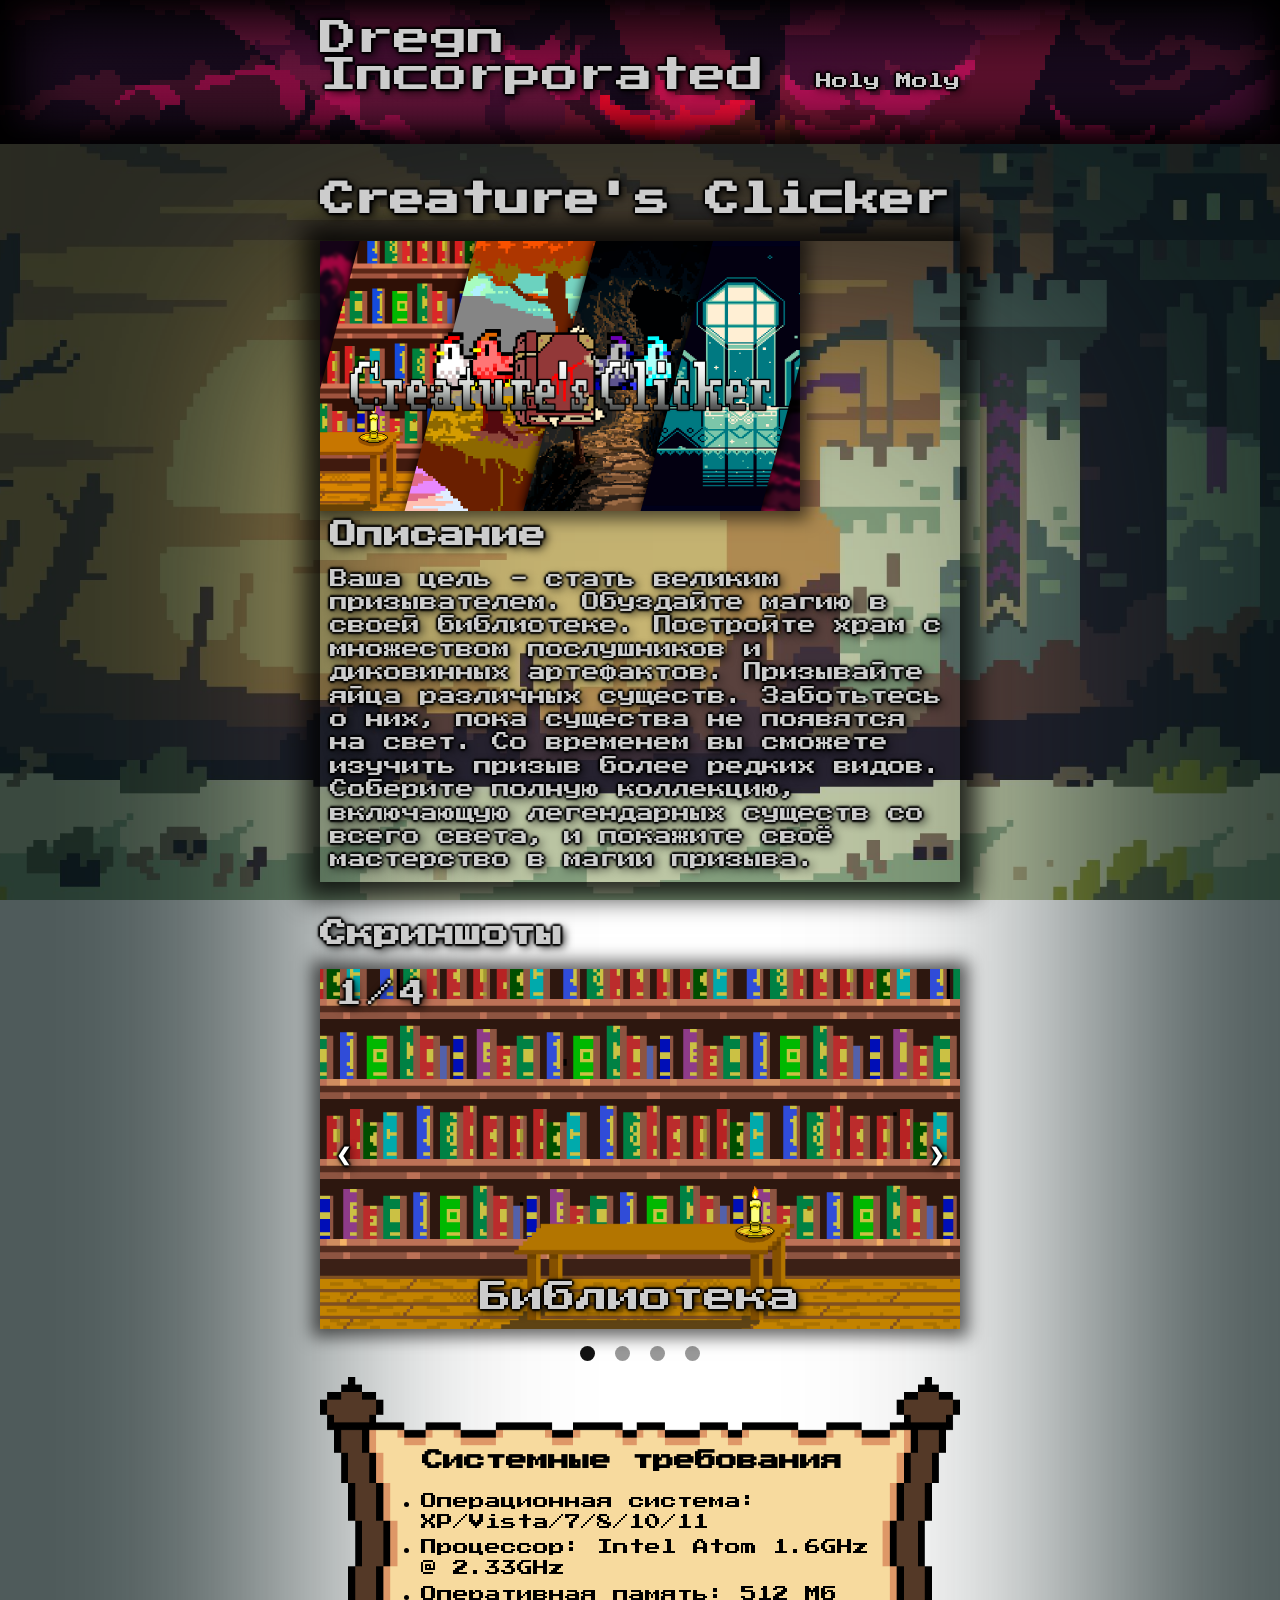
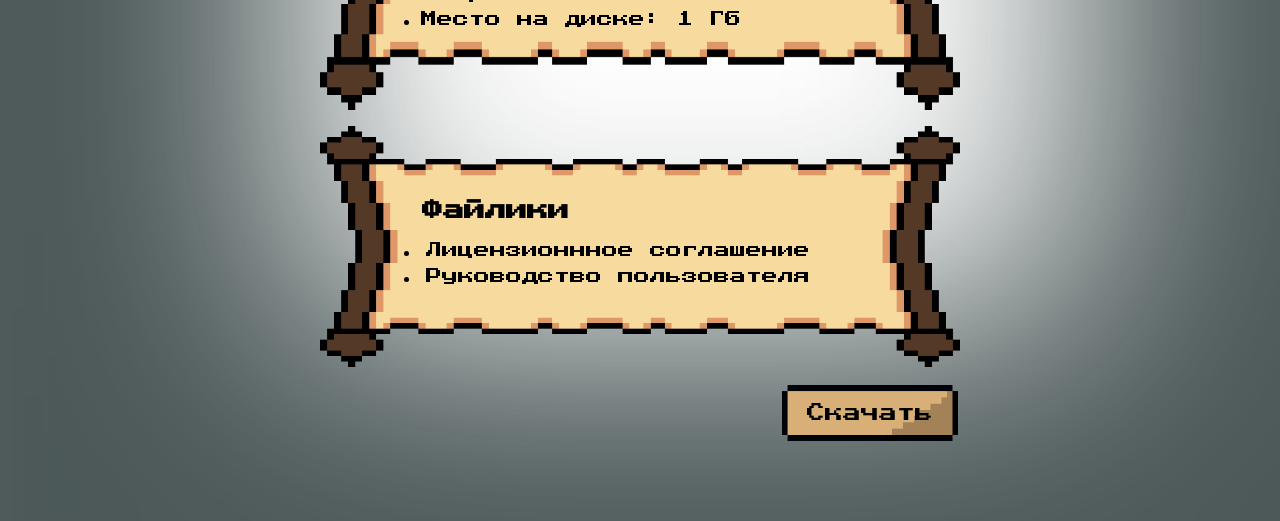
==== index.html @ f093b923 "Add files via upload" ====
<!DOCTYPE html>
<html lang="en">

<head>
    <meta charset="UTF-8">
    <link rel="stylesheet" href="sitikstyle.css">
    <link rel="preconnect" href="https://fonts.googleapis.com">
    <link rel="preconnect" href="https://fonts.gstatic.com" crossorigin>
    <link href="https://fonts.googleapis.com/css2?family=Press+Start+2P&display=swap" rel="stylesheet">
    <link rel="shortcut icon" href="img/Иконка.ico">
    <title>Creature's Clicker</title>
</head>

<header>
    <a href="#" id="CName">Dregn Incorporated</a>
    <ul>
        <li><a href="#">Holy</a></li>
        <li><a href="#">Moly</a></li>
    </ul>
</header>


<body>
    <div class="vbody">
        <h1>Creature's Clicker</h1>
        <div class="description">
            <img src="img/Обложка.png" alt="">
            <h2>Описание</h2>
            <p>Ваша цель - стать великим призывателем. Обуздайте магию в своей библиотеке. Постройте храм с множеством
                послушников и диковинных артефактов. Призывайте яйца различных существ. Заботьтесь о них, пока существа
                не
                появятся на свет. Со временем вы сможете изучить призыв более редких видов. Соберите полную коллекцию,
                включающую легендарных существ со всего света, и покажите своё мастерство в магии призыва.</p>
        </div>
        <br>
        <h2>Скриншоты</h2>
        <div class="screenshots">
            <div class="slideshow-container">
                <div class="mySlides fade">
                    <div class="numbertext">1 / 4</div>
                    <img src="img/Library.png" style="width:100%">
                    <div class="text">Библиотека</div>
                </div>
                <div class="mySlides fade">
                    <div class="numbertext">2 / 4</div>
                    <img src="img/Mountain.png" style="width:100%">
                    <div class="text">Гора</div>
                </div>
                <div class="mySlides fade">
                    <div class="numbertext">3 / 4</div>
                    <img src="img/Cave.png" style="width:100%">
                    <div class="text">Пещера</div>
                </div>
                <div class="mySlides fade">
                    <div class="numbertext">4 / 4</div>
                    <img src="img/Temple.png" style="width:100%">
                    <div class="text">Храм</div>
                </div>
                <a class="prev" onclick="plusSlides(-1)">&#10094;</a>
                <a class="next" onclick="plusSlides(1)">&#10095;</a>
            </div>
            <br>
            <div style="text-align:center">
                <span class="dot" onclick="currentSlide(1)"></span>
                <span class="dot" onclick="currentSlide(2)"></span>
                <span class="dot" onclick="currentSlide(3)"></span>
                <span class="dot" onclick="currentSlide(4)"></span>
            </div>
        </div>
        <br>
        <div class="harakteristiki">
            <h2>Системные требования</h2>
            <ul>
                <li>Операционная система: XP/Vista/7/8/10/11</li>
                <li>Процессор: Intel Atom 1.6GHz @ 2.33GHz</li>
                <li>Оперативная память: 512 Мб</li>
                <li>Место на диске: 1 Гб</li>
            </ul>
        </div>
        <br>
        <div class="files">
            <h2>Файлики</h2>
            <ul>
                <li><a href="files/Лицензионнное соглашение БИ-31.2 Кандыба.docx">Лицензионнное соглашение</a></li>
                <li><a href="files/Руководство пользователя Кандыба БИ-31.2.docx">Руководство пользователя</a></li>
            </ul>
        </div>
        <p id="setup"><a href="setup/Setup.exe"><button id="setupbutton">Скачать</button></a></p>
    </div>
    <script src="sitikslidi.js"></script>
</body>

<footer></footer>

</html>
---- sitikstyle.css ----
.vbody {
    margin: 3% 25% 3% 25%;
}

img {
    box-shadow: 0px 0px 16px 8px rgba(0, 0, 0, 0.6);
}

h1 {
    font-size: 26pt;
}

h2 {
    font-size: 20pt;
}

body {
    background: url(img/back.jpg);
    background-repeat: no-repeat;
    background-position: top center;
    background-attachment: fixed;
    background-size: cover;
    margin: 0;
    align-items: center;
    box-shadow: inset 50px 50px 250px 250px rgba(0, 19, 19, 0.7);

}

* {
    color: rgba(255, 255, 255, 0.8);
    box-sizing: border-box;
    text-shadow: 2px 0 2px #000,
        0 2px 2px #000,
        -2px 0 2px #000,
        0 -2px 2px #000,
        3px 3px 10px #000;
    font-family: 'Press Start 2P';
}

header {
    background: url(img/header.png);
    padding: 20px;
    padding-left: 25%;
    padding-right: 25%;
    padding-bottom: 50px;
    background-repeat: no-repeat;
    background-position: top center;
    background-attachment: fixed;
    background-size: cover;
    box-shadow: inset 0 -5px 15px 8px rgba(0, 0, 0, 0.6),
        inset 5px 5px 60px 15px rgba(0, 0, 0, 1);
}

header ul {
    float: right;
}

header ul li {
    display: inline-block;
}

#CName {
    font-size: 28pt;
}

a {
    text-decoration: none;
}

.description {
    overflow: hidden;
    box-shadow: 0px 0px 24px 16px rgba(0, 0, 0, 0.8);
}

.description img {
    width: calc(1920px/4);
    height: calc(1080px/4);
    object-fit: cover;
    object-position: 0 70;
    margin-right: 20px;
    margin-bottom: 10px;
    float: left;
}

.description h2 {
    margin: 10px;
}

.description p {
    overflow-wrap: normal;
    word-wrap: normal;
    word-break: normal;
    line-break: auto;

    padding: 10px;
    margin-left: 15px;
    display: block;
    font-size: 18px;
    margin: 2px 0 0 0;
    line-height: 130%;
}

.harakteristiki {
    padding: 10% 0 10% 0;
    background-image: url(img/doskatipo.png);
    background-size: 100% 100%;
    background-repeat: no-repeat;
    background-position: center left;
}

.harakteristiki h2,
.files h2 {
    margin-bottom: -5px;
    font-size: 16pt;
}

.harakteristiki h2,
.harakteristiki ul {
    padding-left: 15%;
    padding-right: 10%;
}

.harakteristiki h2,
.harakteristiki ul li {
    color: #000;
    text-shadow: none;
    margin: 1%;
    line-height: 130%;
}

.files {
    padding: 10% 0 10% 0;
    background-image: url(img/doskatipo.png);
    background-size: 100% 100%;
    background-repeat: no-repeat;
    background-position: center left;
}

.files h2,
.files ul {
    padding-left: 15%;
    padding-right: 10%;
}

.files h2,
.files ul li,
.files ul li a {
    color: #000;
    text-shadow: none;
    margin: 1%;
    line-height: 130%;
}

#setup {
    text-align: right;
    
}

#setupbutton {
    height: 60px;
    width: 180px;
    background-color: rgba(255, 255, 255, 0);
    border-color: rgba(255, 255, 255, 0);
    background-image: url(img/SetupButton.png);
    background-repeat: no-repeat;
    background-position: center right;
    background-size: 100% 100%;
    color: #000;
    text-shadow: none;
    font-size: 18px;
}

#setupbutton:hover {
    opacity: 0.85;
    transition: 0.6s;
}

.mySlides {
    display: none
}

img {
    vertical-align: middle;
}

.slideshow-container {
    max-width: 1000px;
    position: relative;
    margin: auto;
}

.prev,
.next {
    cursor: pointer;
    position: absolute;
    top: 50%;
    width: auto;
    padding: 16px;
    margin-top: -22px;
    color: white;
    font-weight: bold;
    font-size: 18px;
    transition: 0.6s ease;
    border-radius: 0 3px 3px 0;
    user-select: none;
}

.next {
    right: 0;
    border-radius: 3px 0 0 3px;
}

.prev:hover,
.next:hover {
    background-color: rgba(0, 0, 0, 0.8);
}

.text {
    color: rgba(255, 255, 255, 0.8);
    font-size: 32px;
    padding: 8px 12px;
    position: absolute;
    bottom: 8px;
    width: 100%;
    text-align: center;
}

.numbertext {
    color: rgba(255, 255, 255, 0.8);
    font-size: 26px;
    padding: 12px 16px;
    position: absolute;
    letter-spacing: -10px;
    top: 0;
}

.dot {
    cursor: pointer;
    height: 15px;
    width: 15px;
    margin: 0 2px;
    background-color: #999999;
    border-radius: 50%;
    display: inline-block;
    transition: background-color 0.6s ease;
}

.active,
.dot:hover {
    background-color: #111111;
}

.fade {
    -webkit-animation-name: fade;
    -webkit-animation-duration: 1.5s;
    animation-name: fade;
    animation-duration: 1.5s;
}

@-webkit-keyframes fade {
    from {
        opacity: .4
    }

    to {
        opacity: 1
    }
}

@keyframes fade {
    from {
        opacity: .4
    }

    to {
        opacity: 1
    }
}

@media only screen and (max-width: 300px) {

    .prev,
    .next,
    .text {
        font-size: 11px
    }
}

footer {
    height: 40px;
    width: 40px;
    color: #000;
}
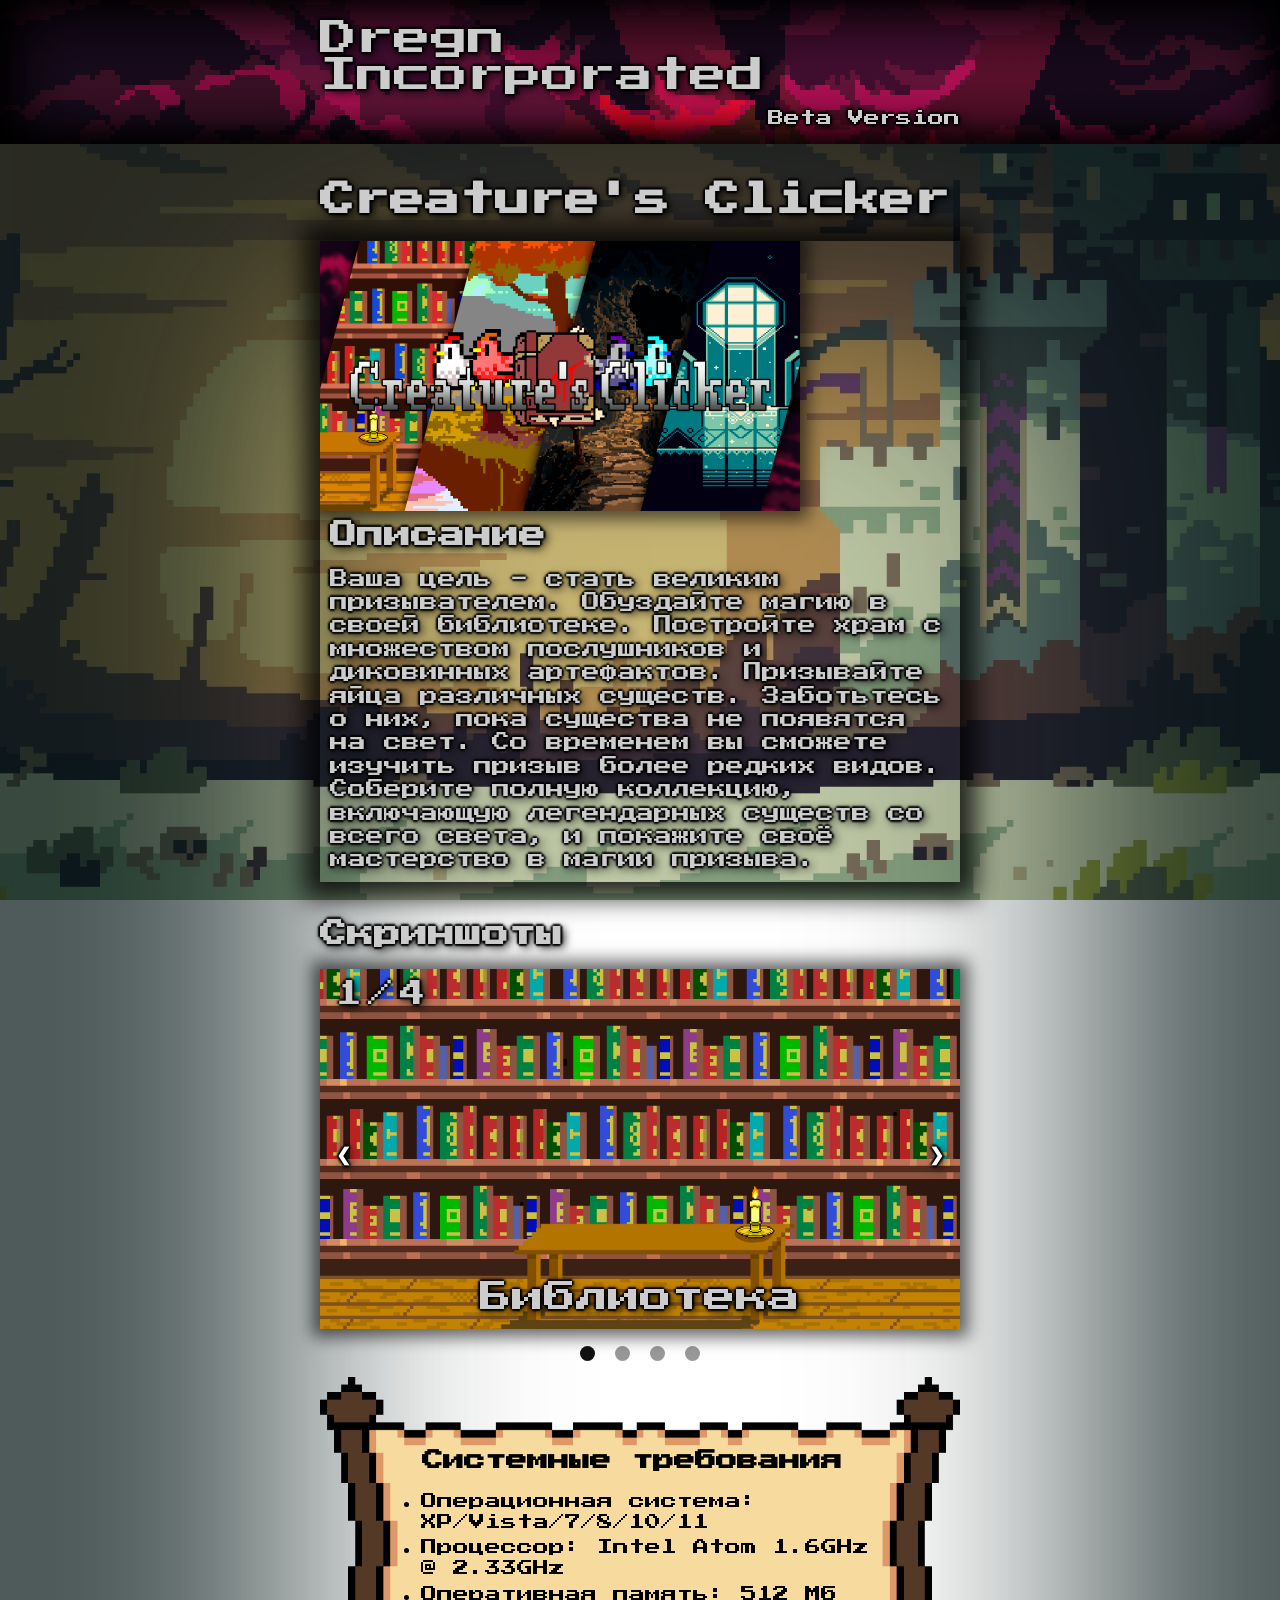
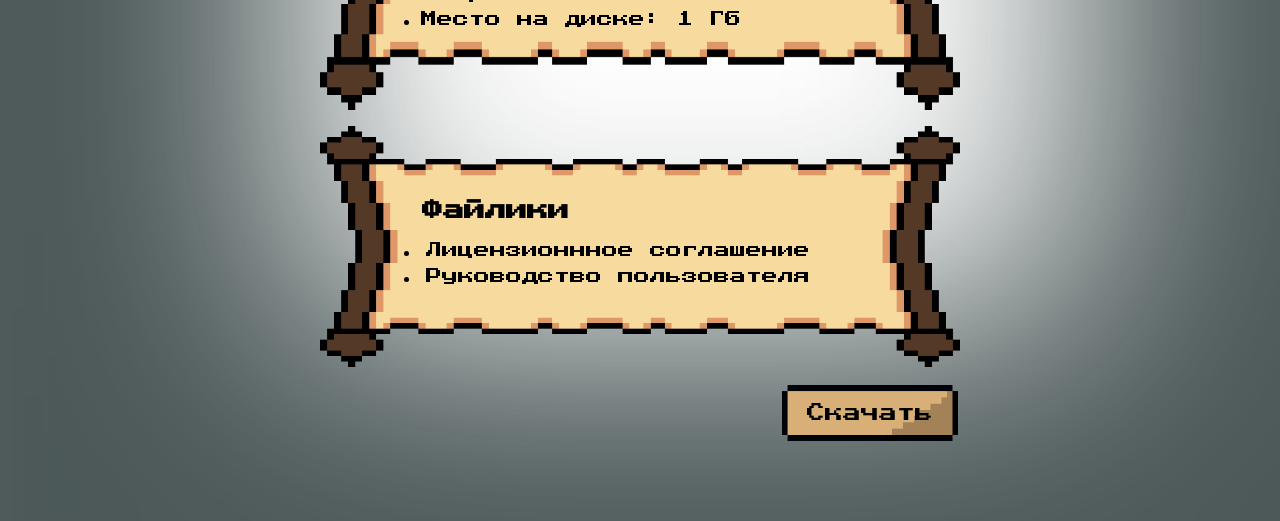
==== commit 1798b82d: "Update index.html" ====
--- a/index.html
+++ b/index.html
@@ -14,8 +14,8 @@
 <header>
     <a href="#" id="CName">Dregn Incorporated</a>
     <ul>
-        <li><a href="#">Holy</a></li>
-        <li><a href="#">Moly</a></li>
+        <li><a href="#">Beta</a></li>
+        <li><a href="#">Version</a></li>
     </ul>
 </header>
 
@@ -92,4 +92,4 @@
 
 <footer></footer>
 
-</html>+</html>
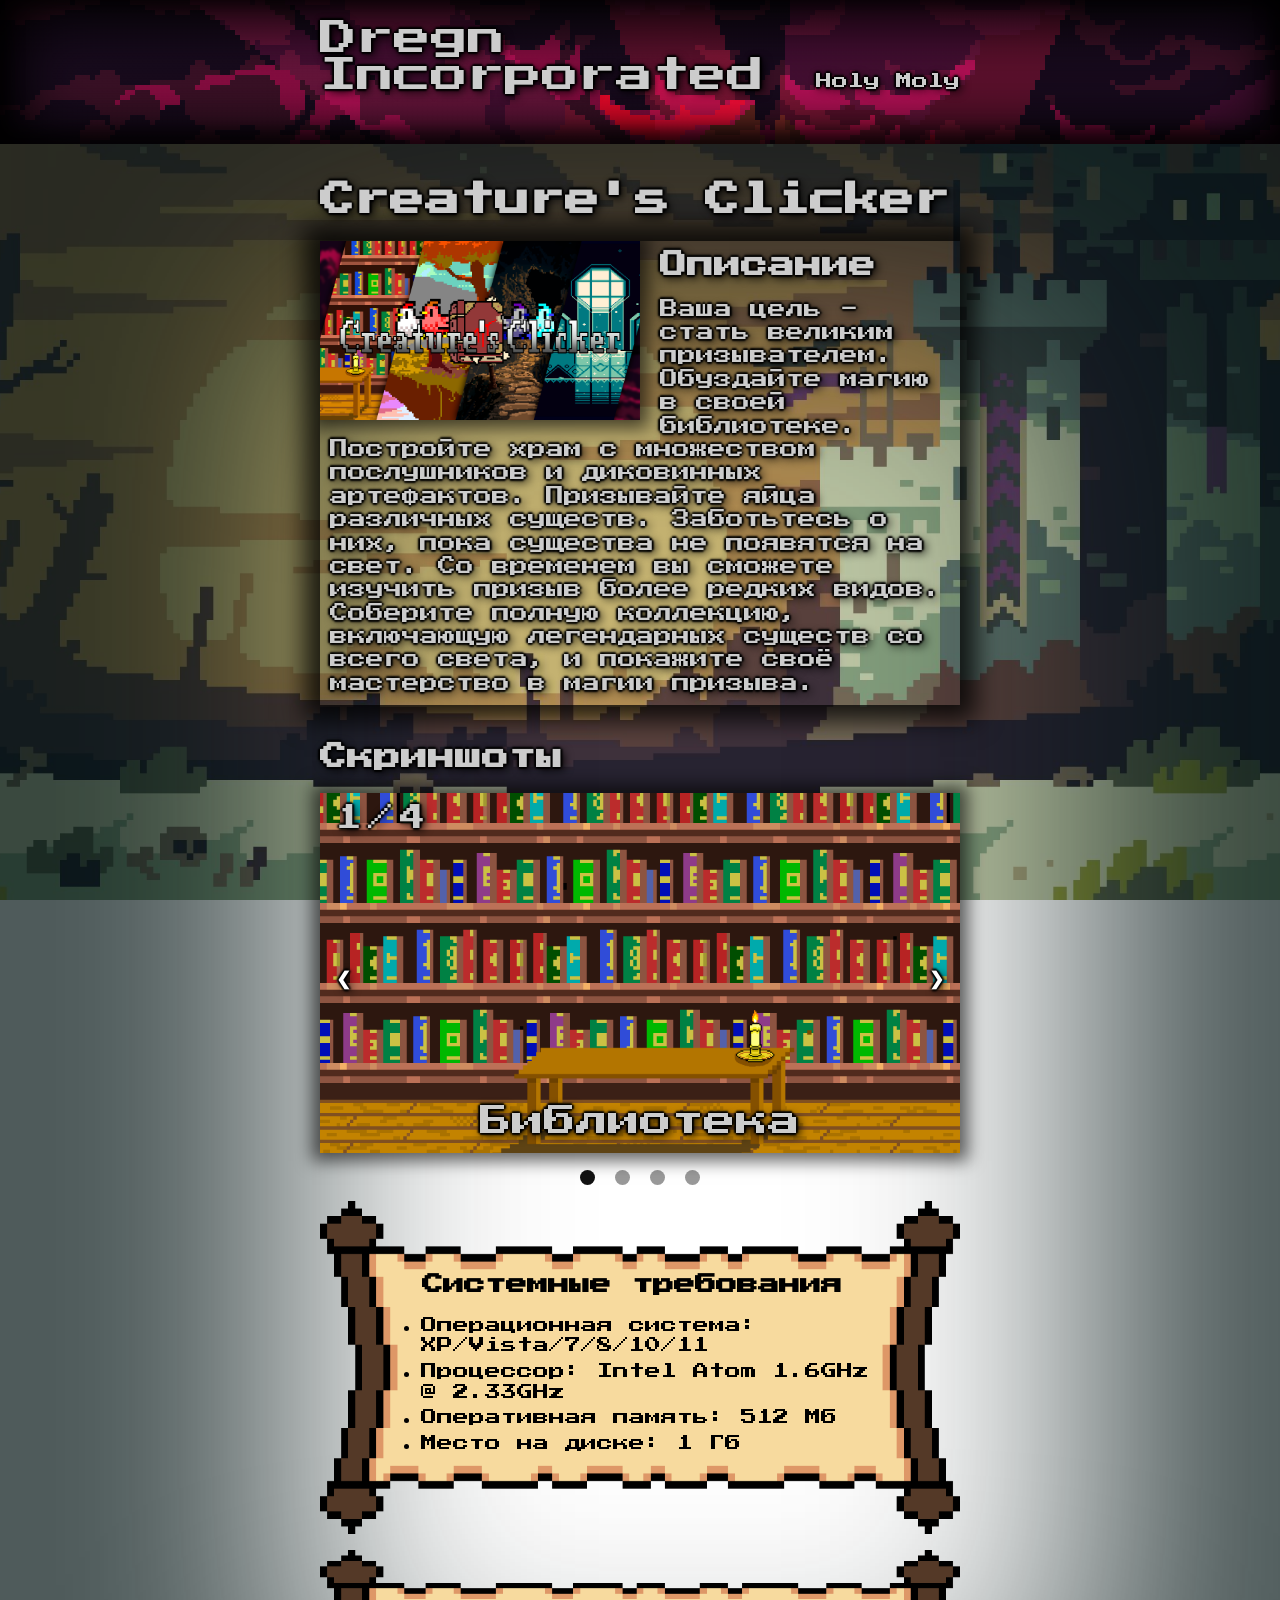
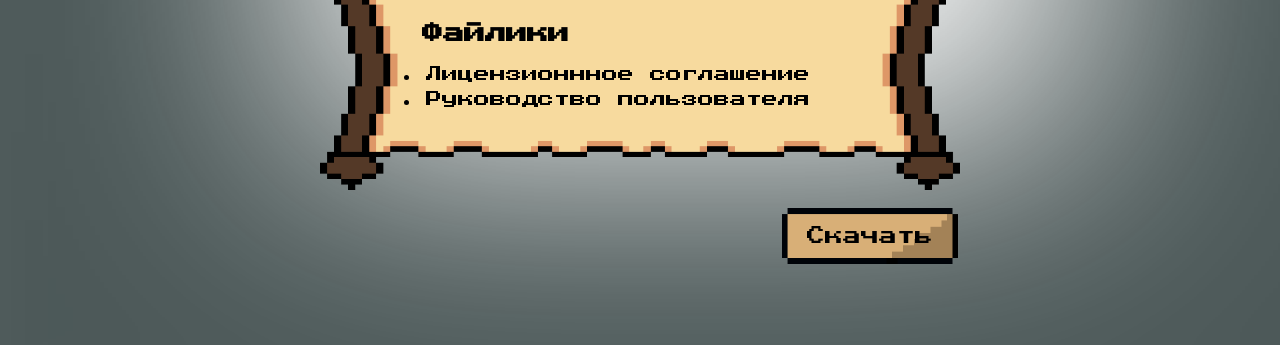
==== commit c9c9cafb: "Add files via upload" ====
--- a/index.html
+++ b/index.html
@@ -12,10 +12,10 @@
 </head>
 
 <header>
-    <a href="#" id="CName">Dregn Incorporated</a>
+    <a href="#" id="CName">Dregn<br>Incorporated</a>
     <ul>
-        <li><a href="#">Beta</a></li>
-        <li><a href="#">Version</a></li>
+        <li><a href="#">Holy</a></li>
+        <li><a href="#">Moly</a></li>
     </ul>
 </header>
 
@@ -81,15 +81,15 @@
         <div class="files">
             <h2>Файлики</h2>
             <ul>
-                <li><a href="files/Лицензионнное соглашение БИ-31.2 Кандыба.docx">Лицензионнное соглашение</a></li>
-                <li><a href="files/Руководство пользователя Кандыба БИ-31.2.docx">Руководство пользователя</a></li>
+                <li><a href="files/Лицензионнное соглашение БИ-31.2 Кандыба.docx" download>Лицензионнное соглашение</a></li>
+                <li><a href="files/Руководство пользователя Кандыба БИ-31.2.docx" download>Руководство пользователя</a></li>
             </ul>
         </div>
-        <p id="setup"><a href="setup/Setup.exe"><button id="setupbutton">Скачать</button></a></p>
+        <p id="setup"><a href="setup/Setup.exe" download><button id="setupbutton">Скачать</button></a></p>
     </div>
     <script src="sitikslidi.js"></script>
 </body>
 
 <footer></footer>
 
-</html>
+</html>
--- a/sitikstyle.css
+++ b/sitikstyle.css
@@ -1,5 +1,6 @@
 .vbody {
     margin: 3% 25% 3% 25%;
+    min-height: 100vh;
 }
 
 img {
@@ -73,8 +74,8 @@
 }
 
 .description img {
-    width: calc(1920px/4);
-    height: calc(1080px/4);
+    width: 25vw;
+    height: 14vw;
     object-fit: cover;
     object-position: 0 70;
     margin-right: 20px;
@@ -277,17 +278,393 @@
     }
 }
 
-@media only screen and (max-width: 300px) {
-
-    .prev,
-    .next,
-    .text {
-        font-size: 11px
-    }
-}
-
 footer {
     height: 40px;
     width: 40px;
     color: #000;
+}
+
+@media only screen and (max-width: 1200px) {
+
+    .prev,
+    .next,
+    .text,
+    .numbertext {
+        font-size: 22px
+    }
+
+    .harakteristiki, .files {
+        font-size: 12px;
+    }
+
+    .harakteristiki h2, .files h2, header ul li a {
+        font-size: 16px;
+    }
+
+    .description p {
+        font-size: 14px;
+    }
+
+    .description h2, h2 {
+        font-size: 16px;
+    }
+
+    h1 {
+        font-size: 22px;
+    }
+
+    #CName {
+        font-size: 28px;
+    }
+
+    .dot {
+        height: 12px;
+        width: 12px;
+    }
+
+    #setupbutton {
+        height: 50px;
+        width: 150px;
+        font-size: 16px;
+    }
+}
+
+@media only screen and (max-width: 900px) {
+
+    .prev,
+    .next,
+    .text,
+    .numbertext {
+        font-size: 18px
+    }
+
+    .harakteristiki, .files {
+        font-size: 10px;
+    }
+
+    .harakteristiki h2, .files h2, header ul li a {
+        font-size: 14px;
+    }
+
+    .description p {
+        font-size: 12px;
+    }
+
+    .description h2, h2 {
+        font-size: 14px;
+    }
+
+    h1 {
+        font-size: 20px;
+    }
+
+    #CName {
+        font-size: 24px;
+    }
+
+    .dot {
+        height: 10px;
+        width: 10px;
+        margin: 0 1px;
+    }
+
+    #setupbutton {
+        height: 40px;
+        width: 120px;
+        font-size: 14px;
+    }
+
+    .numbertext {
+        padding: 10px 14px;
+        letter-spacing: -5px;
+    }
+}
+
+@media only screen and (max-width: 750px) {
+
+    .prev,
+    .next,
+    .text,
+    .numbertext {
+        font-size: 14px
+    }
+
+    .harakteristiki, .files {
+        font-size: 8px;
+    }
+
+    .harakteristiki h2, .files h2, header ul li a {
+        font-size: 12px;
+    }
+
+    .description p {
+        font-size: 10px;
+    }
+
+    .description h2, h2 {
+        font-size: 12px;
+    }
+
+    h1 {
+        font-size: 18px;
+    }
+
+    #CName {
+        font-size: 20px;
+    }
+
+    .dot {
+        height: 8px;
+        width: 8px;
+        margin: 0 0px;
+    }
+}
+
+@media only screen and (max-width: 600px) {
+
+    .prev,
+    .next,
+    .text,
+    .numbertext {
+        font-size: 10px
+    }
+
+    .harakteristiki, .files {
+        font-size: 6px;
+    }
+
+    .harakteristiki h2, .files h2, header ul li a {
+        font-size: 10px;
+    }
+
+    .description p {
+        font-size: 8px;
+    }
+
+    .description h2, h2 {
+        font-size: 10px;
+    }
+
+    h1 {
+        font-size: 16px;
+    }
+
+    #CName {
+        font-size: 16px;
+    }
+
+    .dot {
+        height: 7px;
+        width: 7px;
+        margin: 0 0px;
+    }
+
+    #setupbutton {
+        height: 30px;
+        width: 90px;
+        font-size: 10px;
+    }
+
+    .numbertext {
+        padding: 8px 12px;
+        letter-spacing: -4px;
+    }
+}
+
+@media only screen and (max-width: 500px) {
+
+    .prev,
+    .next,
+    .text,
+    .numbertext {
+        font-size: 8px
+    }
+
+    .harakteristiki, .files {
+        font-size: 5px;
+    }
+
+    .harakteristiki h2, .files h2, header ul li a {
+        font-size: 8px;
+    }
+
+    .description p {
+        font-size: 6px;
+    }
+
+    .description h2, h2 {
+        font-size: 8px;
+    }
+
+    h1 {
+        font-size: 12px;
+    }
+
+    #CName {
+        font-size: 12px;
+    }
+
+    .dot {
+        height: 5px;
+        width: 5px;
+        margin: 0 0px;
+    }
+
+    #setupbutton {
+        height: 20px;
+        width: 60px;
+        font-size: 6px;
+    }
+
+    .numbertext {
+        padding: 6px 10px;
+        letter-spacing: -3px;
+    }
+}
+
+@media only screen and (max-width: 400px) {
+
+    .prev,
+    .next,
+    .text,
+    .numbertext {
+        font-size: 6px
+    }
+
+    .harakteristiki, .files {
+        font-size: 4px;
+    }
+
+    .harakteristiki h2, .files h2, header ul li a {
+        font-size: 6px;
+    }
+
+    .description p {
+        font-size: 4px;
+    }
+
+    .description h2, h2 {
+        font-size: 6px;
+    }
+
+    h1 {
+        font-size: 10px;
+    }
+
+    #CName {
+        font-size: 10px;
+    }
+
+    .dot {
+        height: 4px;
+        width: 4px;
+        margin: 0 0px;
+    }
+
+    .numbertext {
+        padding: 4px 6px;
+        letter-spacing: -2px;
+    }
+}
+
+@media only screen and (max-width: 300px) {
+
+    .prev,
+    .next,
+    .text,
+    .numbertext {
+        font-size: 4px
+    }
+
+    .harakteristiki, .files {
+        font-size: 2px;
+    }
+
+    .harakteristiki h2, .files h2, header ul li a {
+        font-size: 4px;
+    }
+
+    .description p {
+        font-size: 2px;
+    }
+
+    .description h2, h2 {
+        font-size: 4px;
+    }
+
+    h1 {
+        font-size: 6px;
+    }
+
+    #CName {
+        font-size: 6px;
+    }
+
+    .dot {
+        height: 3px;
+        width: 3px;
+        margin: 0 0px;
+    }
+
+    #setupbutton {
+        height: 15px;
+        width: 45px;
+        font-size: 4px;
+    }
+
+    .numbertext {
+        padding: 3px 5px;
+        letter-spacing: -1px;
+    }
+}
+
+@media only screen and (max-width: 200px) {
+
+    .prev,
+    .next,
+    .text,
+    .numbertext {
+        font-size: 2px
+    }
+
+    .harakteristiki, .files {
+        font-size: 1px;
+    }
+
+    .harakteristiki h2, .files h2, header ul li a {
+        font-size: 2px;
+    }
+
+    .description p {
+        font-size: 1px;
+    }
+
+    .description h2, h2 {
+        font-size: 2px;
+    }
+
+    h1 {
+        font-size: 4px;
+    }
+
+    #CName {
+        font-size: 4px;
+    }
+
+    .dot {
+        height: 2px;
+        width: 2px;
+        margin: 0 0px;
+    }
+
+    #setupbutton {
+        height: 10px;
+        width: 30px;
+        font-size: 2px;
+    }
+
+    .numbertext {
+        padding: 2px 4px;
+        letter-spacing: 0px;
+    }
 }
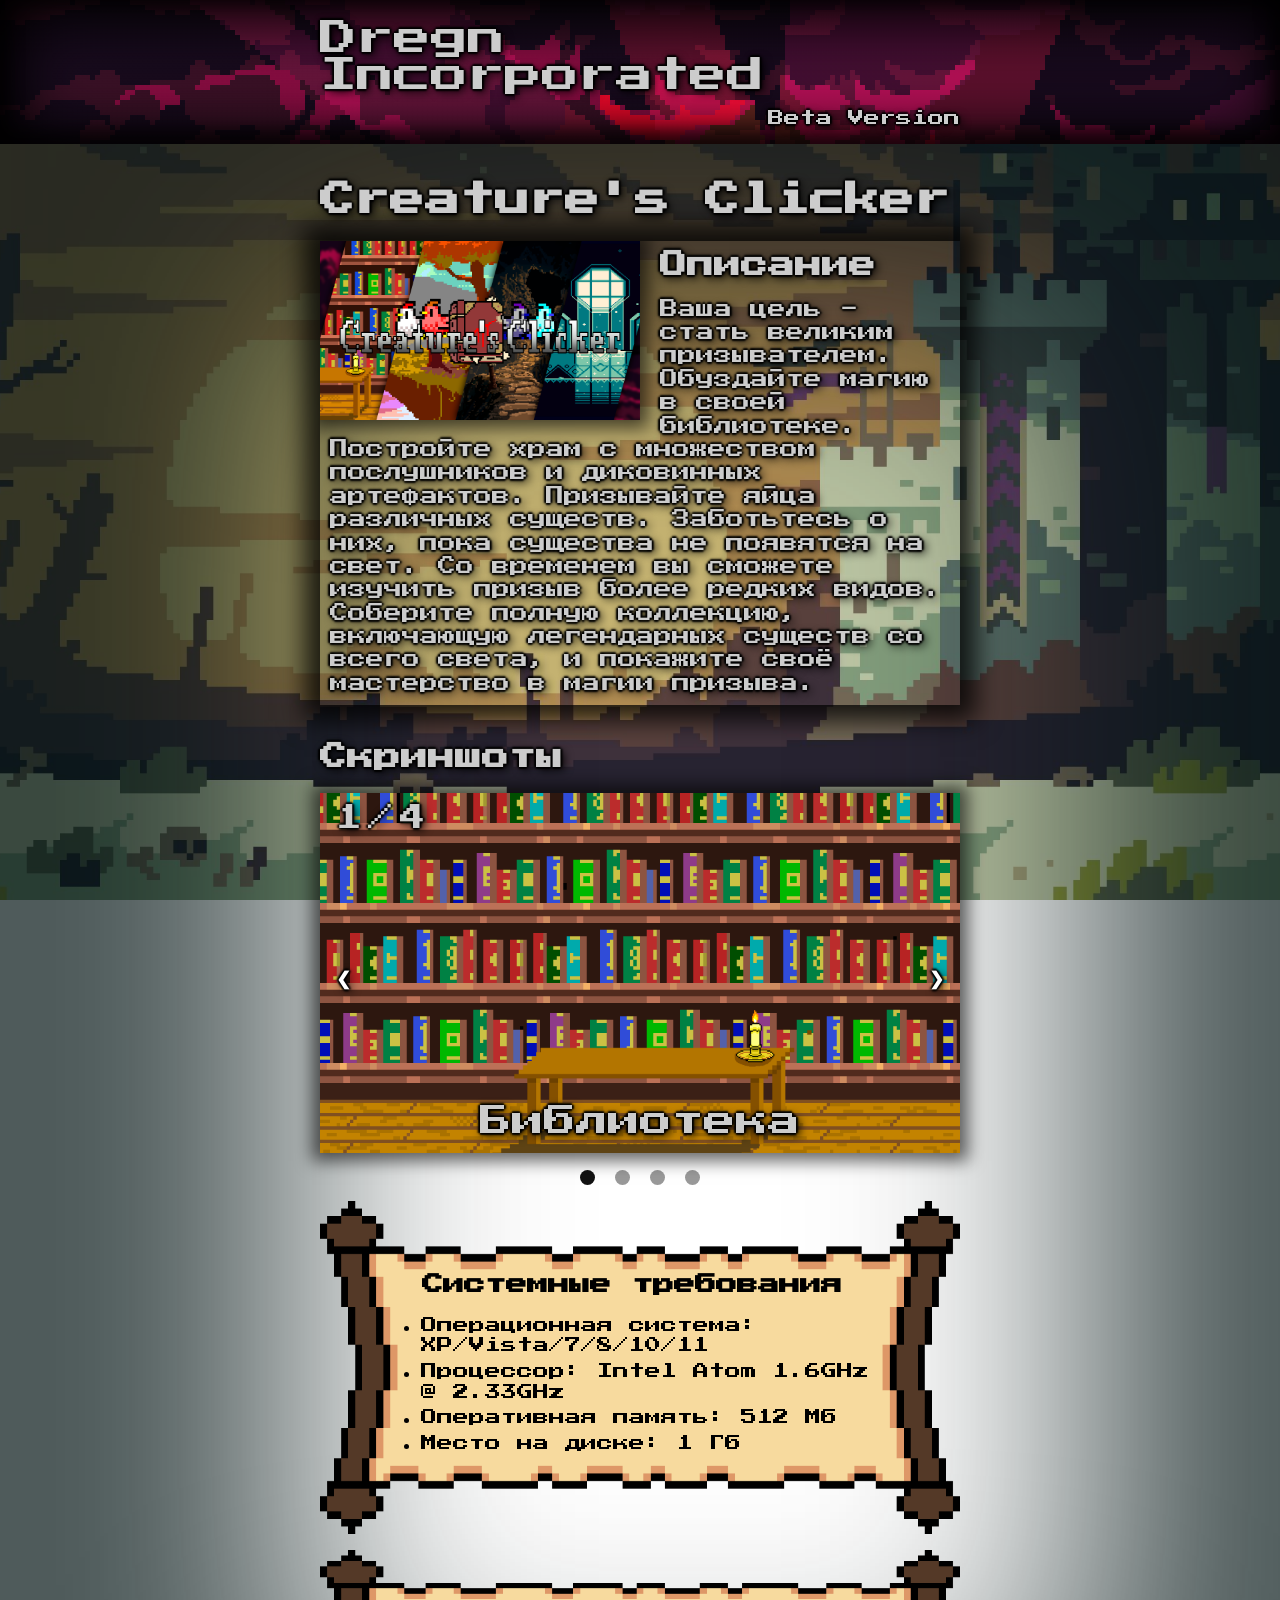
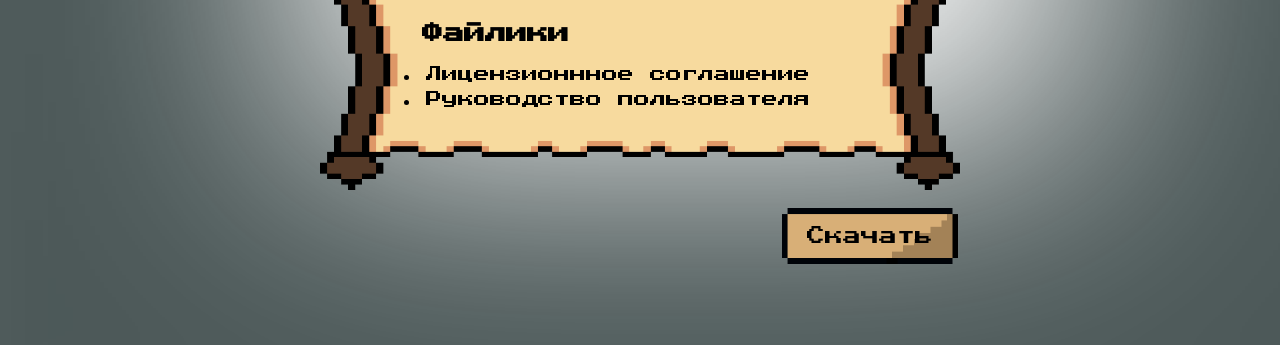
==== commit 93e70fec: "Update index.html" ====
--- a/index.html
+++ b/index.html
@@ -14,8 +14,8 @@
 <header>
     <a href="#" id="CName">Dregn<br>Incorporated</a>
     <ul>
-        <li><a href="#">Holy</a></li>
-        <li><a href="#">Moly</a></li>
+        <li><a href="#">Beta</a></li>
+        <li><a href="#">Version</a></li>
     </ul>
 </header>
 
@@ -92,4 +92,4 @@
 
 <footer></footer>
 
-</html>+</html>
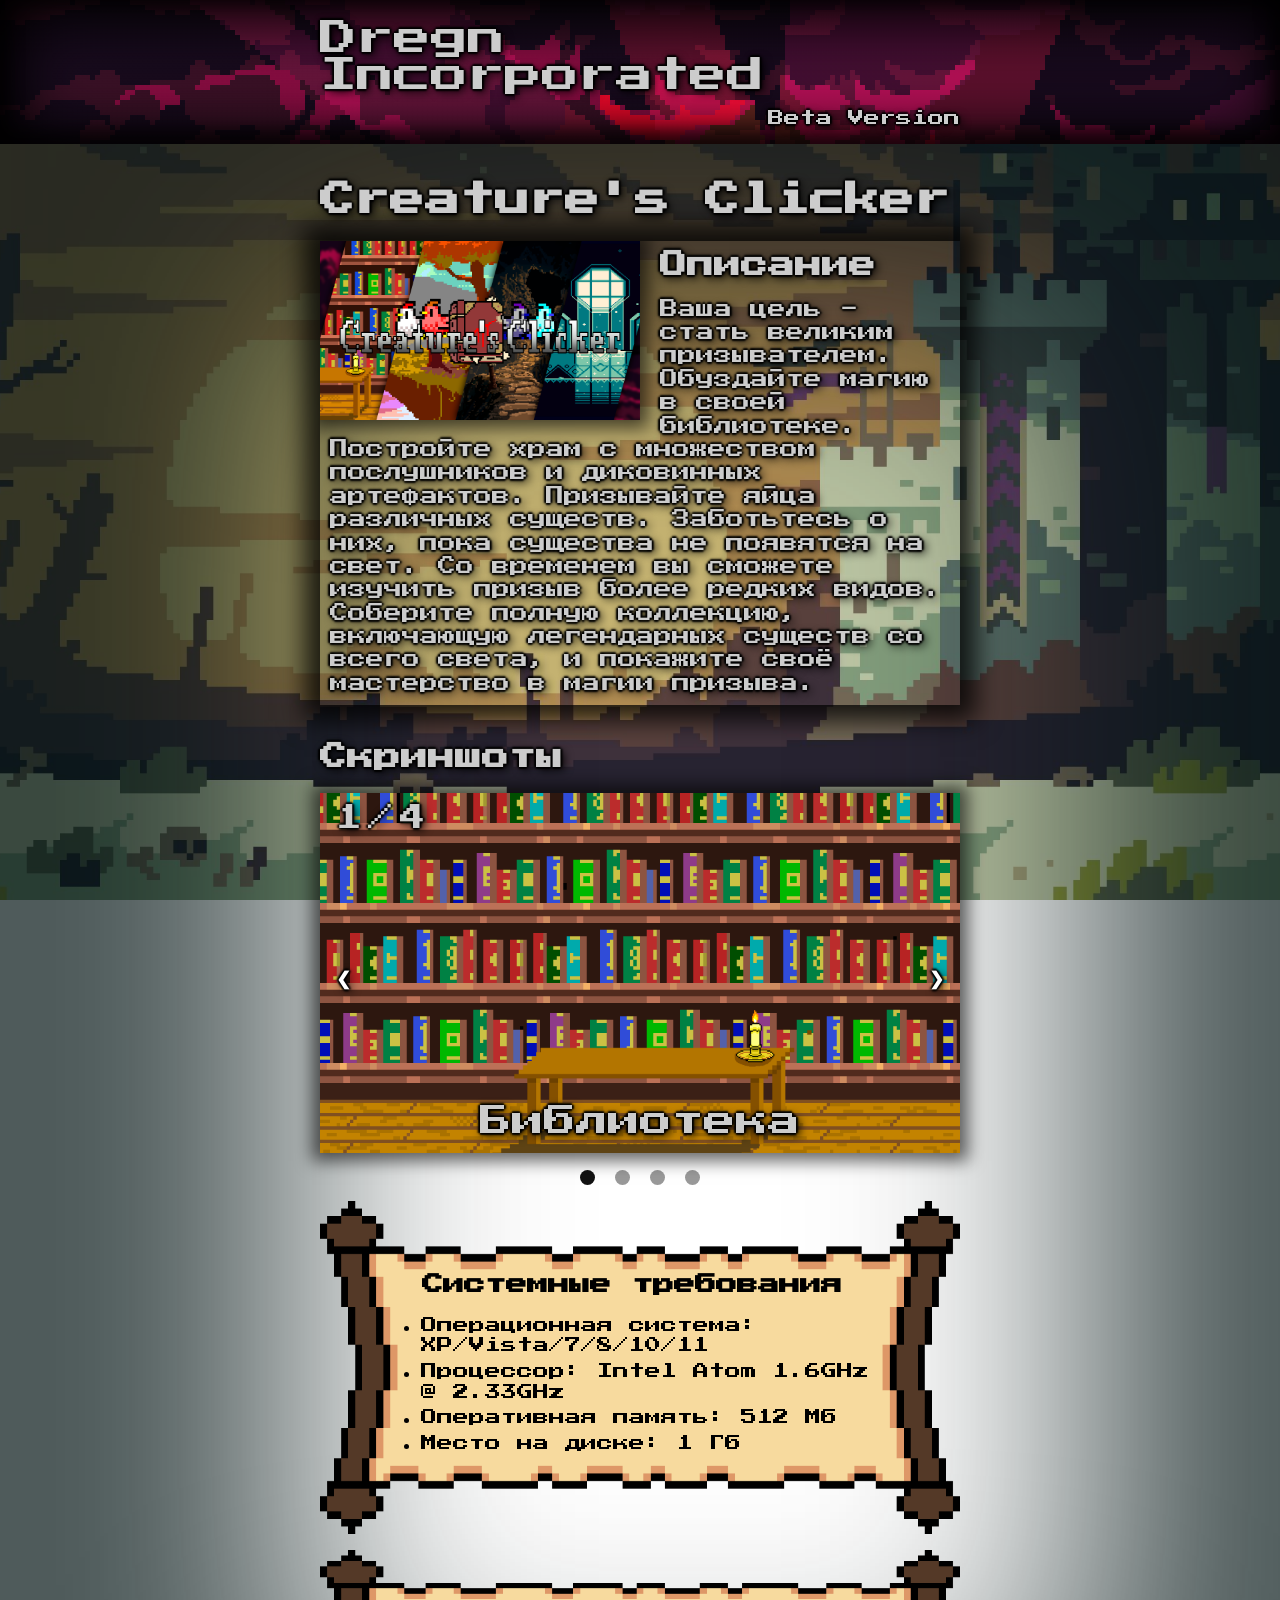
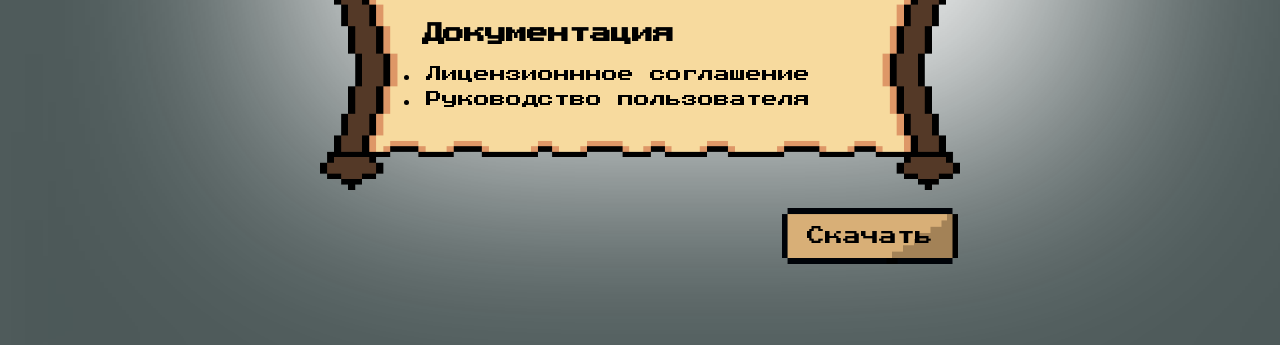
==== commit ed56b010: "Update index.html" ====
--- a/index.html
+++ b/index.html
@@ -11,6 +11,24 @@
     <title>Creature's Clicker</title>
 </head>
 
+<!-- Yandex.Metrika counter -->
+<script type="text/javascript" >
+   (function(m,e,t,r,i,k,a){m[i]=m[i]||function(){(m[i].a=m[i].a||[]).push(arguments)};
+   m[i].l=1*new Date();
+   for (var j = 0; j < document.scripts.length; j++) {if (document.scripts[j].src === r) { return; }}
+   k=e.createElement(t),a=e.getElementsByTagName(t)[0],k.async=1,k.src=r,a.parentNode.insertBefore(k,a)})
+   (window, document, "script", "https://mc.yandex.ru/metrika/tag.js", "ym");
+
+   ym(91702431, "init", {
+        clickmap:true,
+        trackLinks:true,
+        accurateTrackBounce:true,
+        ecommerce:"dataLayer"
+   });
+</script>
+<noscript><div><img src="https://mc.yandex.ru/watch/91702431" style="position:absolute; left:-9999px;" alt="" /></div></noscript>
+<!-- /Yandex.Metrika counter -->
+    
 <header>
     <a href="#" id="CName">Dregn<br>Incorporated</a>
     <ul>
@@ -79,7 +97,7 @@
         </div>
         <br>
         <div class="files">
-            <h2>Файлики</h2>
+            <h2>Документация</h2>
             <ul>
                 <li><a href="files/Лицензионнное соглашение БИ-31.2 Кандыба.docx" download>Лицензионнное соглашение</a></li>
                 <li><a href="files/Руководство пользователя Кандыба БИ-31.2.docx" download>Руководство пользователя</a></li>
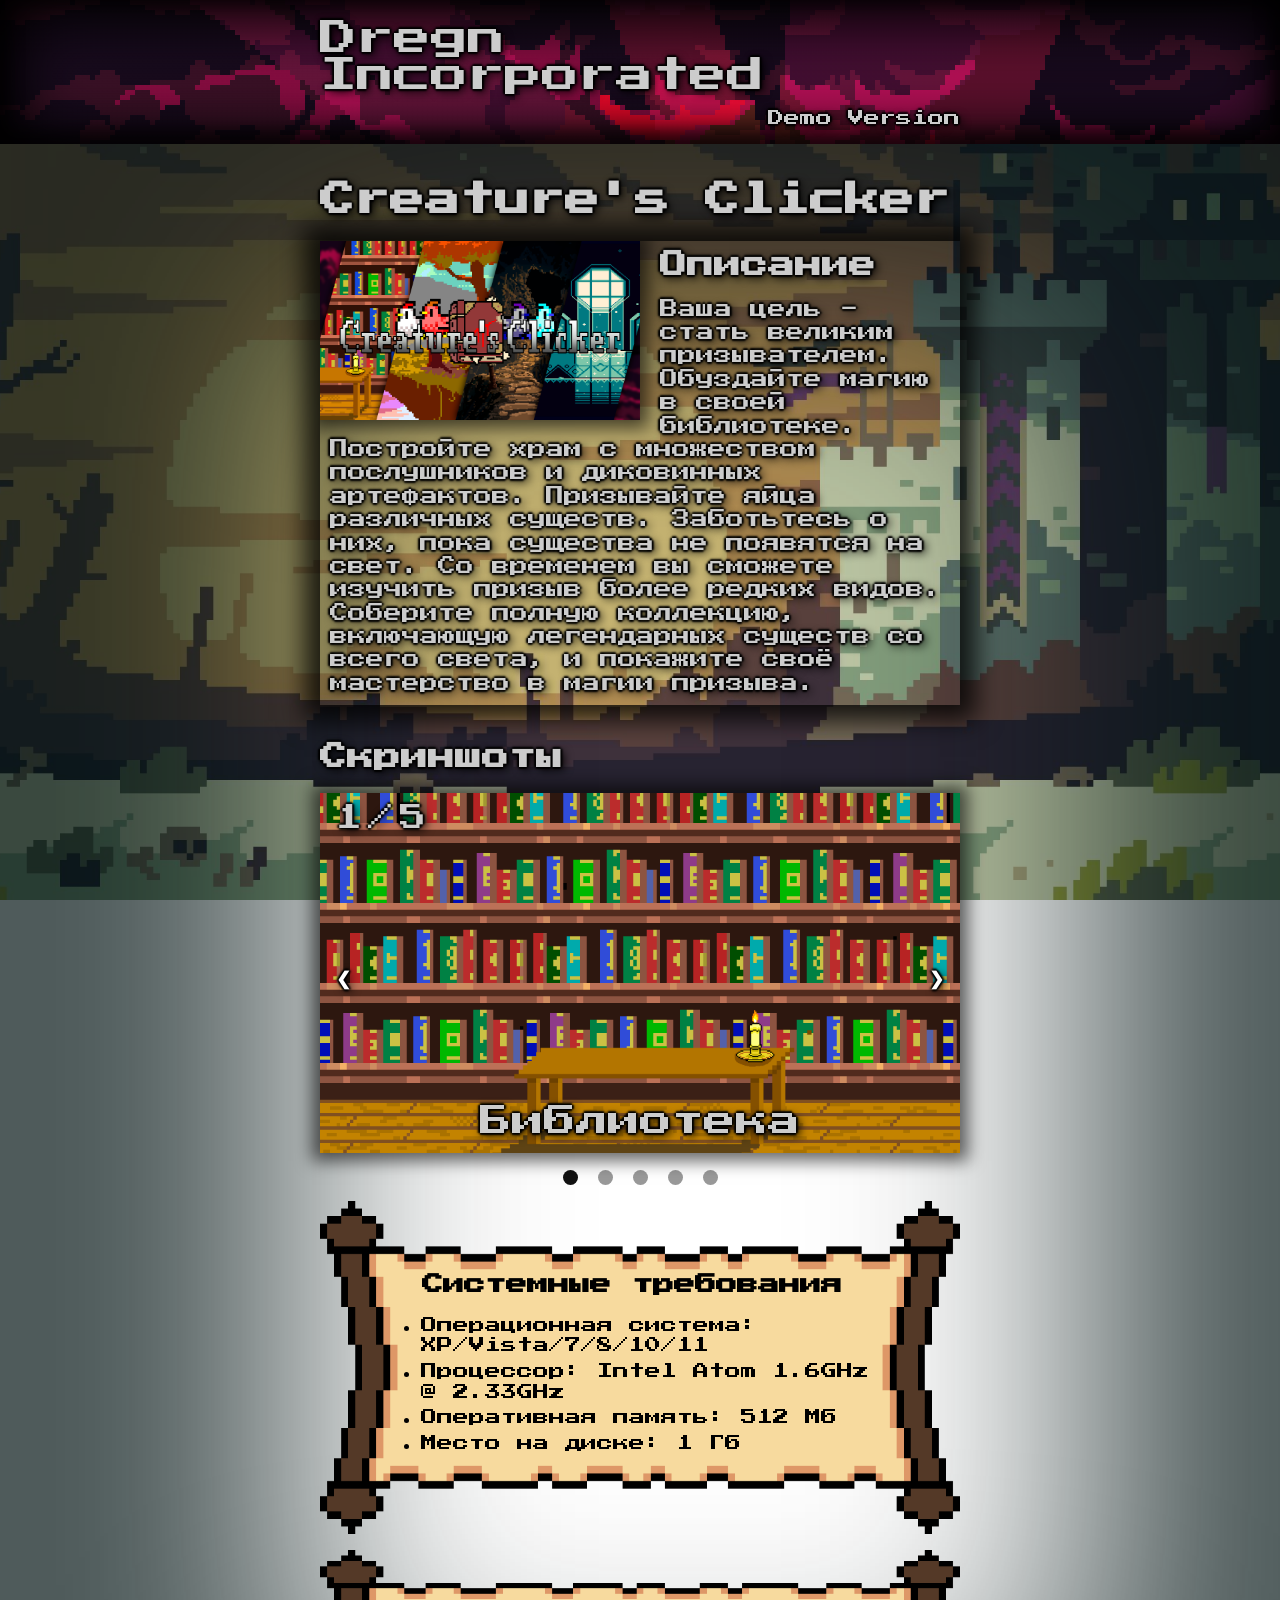
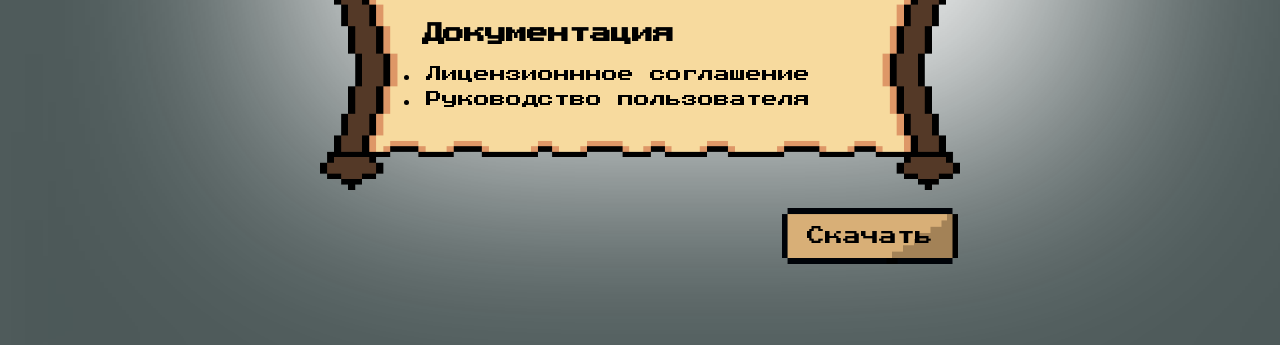
==== commit 54a5b29e: "Add files via upload" ====
--- a/index.html
+++ b/index.html
@@ -11,28 +11,10 @@
     <title>Creature's Clicker</title>
 </head>
 
-<!-- Yandex.Metrika counter -->
-<script type="text/javascript" >
-   (function(m,e,t,r,i,k,a){m[i]=m[i]||function(){(m[i].a=m[i].a||[]).push(arguments)};
-   m[i].l=1*new Date();
-   for (var j = 0; j < document.scripts.length; j++) {if (document.scripts[j].src === r) { return; }}
-   k=e.createElement(t),a=e.getElementsByTagName(t)[0],k.async=1,k.src=r,a.parentNode.insertBefore(k,a)})
-   (window, document, "script", "https://mc.yandex.ru/metrika/tag.js", "ym");
-
-   ym(91702431, "init", {
-        clickmap:true,
-        trackLinks:true,
-        accurateTrackBounce:true,
-        ecommerce:"dataLayer"
-   });
-</script>
-<noscript><div><img src="https://mc.yandex.ru/watch/91702431" style="position:absolute; left:-9999px;" alt="" /></div></noscript>
-<!-- /Yandex.Metrika counter -->
-    
 <header>
     <a href="#" id="CName">Dregn<br>Incorporated</a>
     <ul>
-        <li><a href="#">Beta</a></li>
+        <li><a href="#">Demo</a></li>
         <li><a href="#">Version</a></li>
     </ul>
 </header>
@@ -55,24 +37,28 @@
         <div class="screenshots">
             <div class="slideshow-container">
                 <div class="mySlides fade">
-                    <div class="numbertext">1 / 4</div>
+                    <div class="numbertext">1 / 5</div>
                     <img src="img/Library.png" style="width:100%">
                     <div class="text">Библиотека</div>
                 </div>
                 <div class="mySlides fade">
-                    <div class="numbertext">2 / 4</div>
+                    <div class="numbertext">2 / 5</div>
                     <img src="img/Mountain.png" style="width:100%">
                     <div class="text">Гора</div>
                 </div>
                 <div class="mySlides fade">
-                    <div class="numbertext">3 / 4</div>
+                    <div class="numbertext">3 / 5</div>
                     <img src="img/Cave.png" style="width:100%">
                     <div class="text">Пещера</div>
                 </div>
                 <div class="mySlides fade">
-                    <div class="numbertext">4 / 4</div>
+                    <div class="numbertext">4 / 5</div>
                     <img src="img/Temple.png" style="width:100%">
                     <div class="text">Храм</div>
+                </div>
+                <div class="mySlides fade">
+                    <div class="numbertext">5 / 5</div>
+                    <video controls="controls" style="width:100%"><source src="img/Первое яйцо.mp4" type="video/mp4"></video>
                 </div>
                 <a class="prev" onclick="plusSlides(-1)">&#10094;</a>
                 <a class="next" onclick="plusSlides(1)">&#10095;</a>
@@ -83,6 +69,7 @@
                 <span class="dot" onclick="currentSlide(2)"></span>
                 <span class="dot" onclick="currentSlide(3)"></span>
                 <span class="dot" onclick="currentSlide(4)"></span>
+                <span class="dot" onclick="currentSlide(5)"></span>
             </div>
         </div>
         <br>
@@ -110,4 +97,4 @@
 
 <footer></footer>
 
-</html>
+</html>
